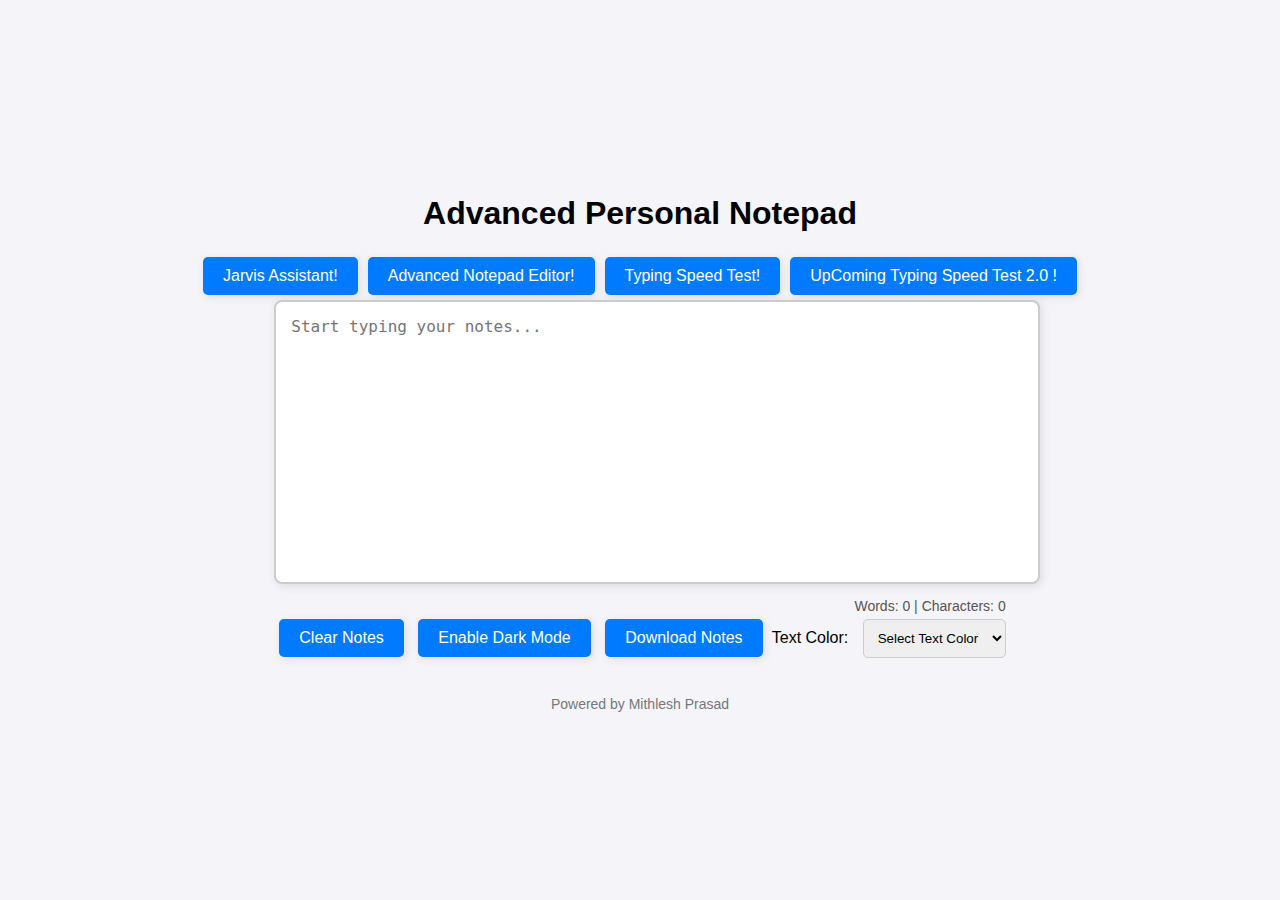
==== index.html @ 15b3ba30 "Update index.html" ====
<!DOCTYPE html>
<html lang="en">
<head>
  <meta charset="UTF-8">
  <meta name="viewport" content="width=device-width, initial-scale=1.0">
  <meta name="description" content="Advanced Personal Notepad with autosave, dark mode, and downloadable notes.">
  <title>Advanced Personal Notepad</title>
  <link rel="stylesheet" href="style.css">
</head>
<body>
  <header>
    <h1>Advanced Personal Notepad</h1>
    <nav>
     <div class="buttons">
         <a href="https://mithleshassistant.netlify.app/">
    <button>Jarvis Assistant!</button>
</a>
    <a href="Advanced-Notepad-Editor.html">
        <button>Advanced Notepad Editor!</button>
    </a>
    <a href="Typing-Speed-Test.html">
        <button>Typing Speed Test!</button>
    </a>
   <a href="typing.html">
    <button>UpComing Typing Speed Test 2.0 !</button>
</a>

</div>
    </nav>
  </header>

  <main>
    <section class="notepad-container">
      <textarea id="notepad" aria-label="Personal Notepad" placeholder="Start typing your notes..."></textarea>
      <div class="stats" aria-live="polite">
        <span id="wordCount">Words: 0</span> | 
        <span id="charCount">Characters: 0</span>
      </div>
    </section>

    <section class="actions">
      <button id="clear" aria-label="Clear notes">Clear Notes</button>
      <button id="darkModeToggle" aria-label="Toggle dark mode">Enable Dark Mode</button>
      <button id="download" aria-label="Download notes">Download Notes</button>
      <label for="colorPicker">Text Color:</label>
      <select id="colorPicker" aria-label="Change text color">
        <option value="" selected>Select Text Color</option>
        <option value="red">Red</option>
        <option value="green">Green</option>
        <option value="blue">Blue</option>
        <option value="purple">Purple</option>
      </select>
    </section>
  </main>

  <footer>
    <p>Powered by Mithlesh Prasad</p>
  </footer>

  <div class="autosave-notification" id="autosaveNotification" role="alert">Saved!</div>

  <script src="script.js"></script>
</body>
</html>
---- style.css ----
body {
      font-family: Arial, sans-serif;
      margin: 0;
      padding: 0;
      display: flex;
      flex-direction: column;
      align-items: center;
      justify-content: center;
      height: 100vh;
      background-color: #f4f4f9;
      transition: background-color 0.3s, color 0.3s;
    }
    .container {
      width: 90%;
      max-width: 1000px;
    }
    h1 {
      text-align: center;
      margin-bottom: 20px;
    }
    textarea {
      width: 100%;
      height: 250px;
      padding: 15px;
      font-size: 16px;
      border: 2px solid #ccc;
      border-radius: 8px;
      resize: none;
      outline: none;
      box-shadow: 2px 2px 10px rgba(0, 0, 0, 0.1);
      transition: border-color 0.3s, background-color 0.3s;
    }
    textarea:focus {
      border-color: #007BFF;
    }
    .buttons {
      margin-top: 10px;
      display: flex;
      justify-content: space-between;
      flex-wrap: wrap;
    }
    button {
      padding: 10px 20px;
      font-size: 16px;
      background-color: #007BFF;
      color: white;
      border: none;
      border-radius: 5px;
      cursor: pointer;
      margin: 5px;
      box-shadow: 2px 2px 10px rgba(0, 0, 0, 0.1);
      transition: background-color 0.3s;
    }
    button:hover {
      background-color: #0056b3;
    }
    select {
      padding: 10px;
      margin-left: 10px;
      border-radius: 5px;
      border: 1px solid #ccc;
    }
    .stats {
      margin-top: 10px;
      font-size: 14px;
      text-align: right;
      color: #555;
    }
    .dark-mode {
      background-color: #222;
      color: #fff;
    }
    .dark-mode textarea {
      background-color: #333;
      color: #fff;
      border-color: #555;
    }
    .autosave-notification {
      text-align: center;
      font-size: 14px;
      color: green;
      display: none;
    }
     footer {
      text-align: center;
      margin-top: 20px;
      font-size: 14px;
      color: #777;
    }
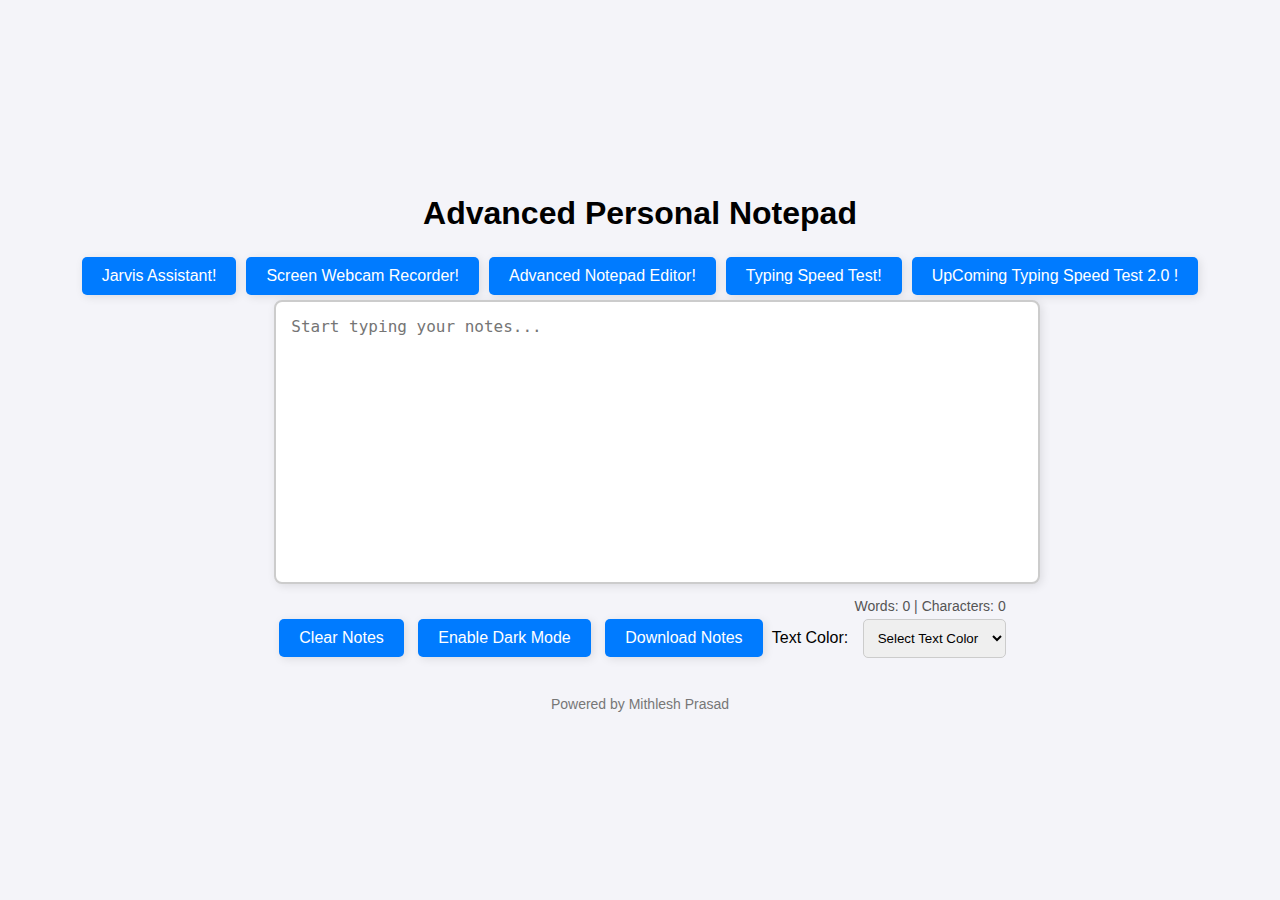
==== commit 2760d6fb: "Screen Webcam Recorder" ====
--- a/index.html
+++ b/index.html
@@ -14,6 +14,9 @@
      <div class="buttons">
          <a href="https://mithleshassistant.netlify.app/">
     <button>Jarvis Assistant!</button>
+</a>
+         <a href="Screen&WebcamRecorder.html">
+    <button>Screen Webcam Recorder!</button>
 </a>
     <a href="Advanced-Notepad-Editor.html">
         <button>Advanced Notepad Editor!</button>
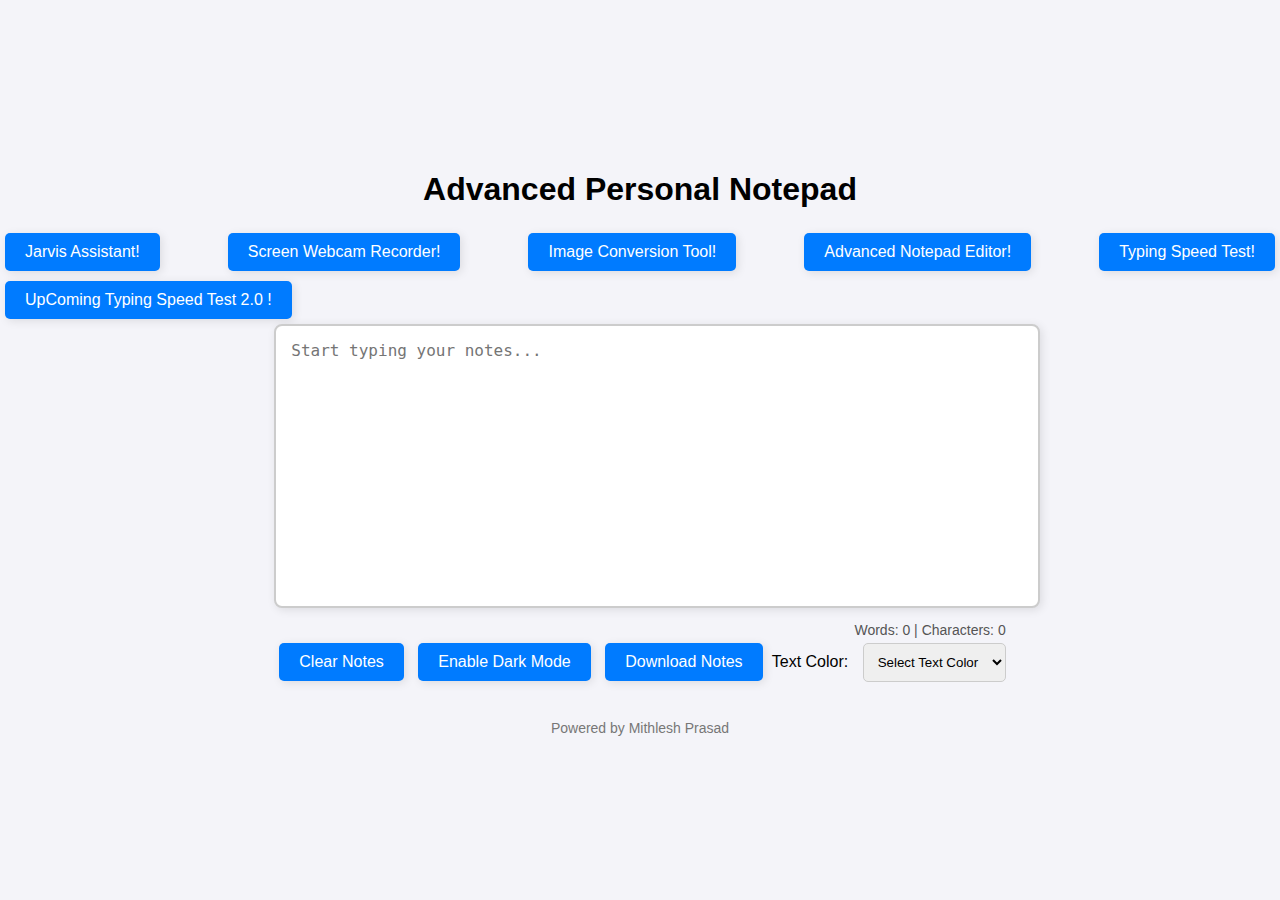
==== commit e829db12: "Image Conversion Tool" ====
--- a/index.html
+++ b/index.html
@@ -17,6 +17,9 @@
 </a>
          <a href="Screen&WebcamRecorder.html">
     <button>Screen Webcam Recorder!</button>
+</a>
+               <a href="ImageConversionTool.html">
+    <button>Image Conversion Tool!</button>
 </a>
     <a href="Advanced-Notepad-Editor.html">
         <button>Advanced Notepad Editor!</button>
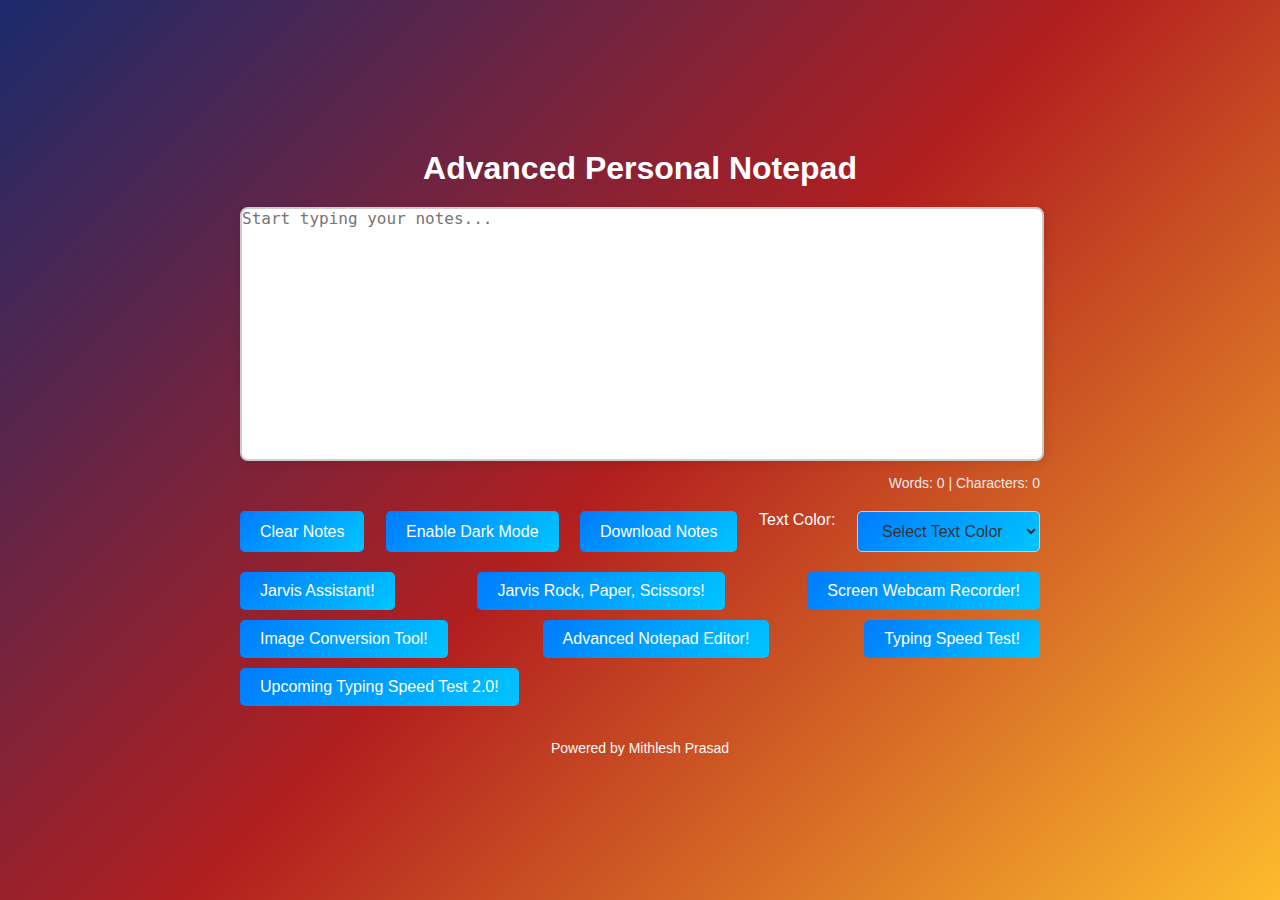
==== commit 78861b86: "add more feature" ====
--- a/index.html
+++ b/index.html
@@ -5,34 +5,137 @@
   <meta name="viewport" content="width=device-width, initial-scale=1.0">
   <meta name="description" content="Advanced Personal Notepad with autosave, dark mode, and downloadable notes.">
   <title>Advanced Personal Notepad</title>
-  <link rel="stylesheet" href="style.css">
+  <!-- <link rel="stylesheet" href="style.css"> -->
+  <style>
+    body {
+      font-family: Arial, sans-serif;
+      margin: 0;
+      padding: 0;
+      display: flex;
+      flex-direction: column;
+      align-items: center;
+      justify-content: center;
+      min-height: 100vh;
+      background: linear-gradient(135deg, #1a2a6c, #b21f1f, #fdbb2d);
+      color: #fff;
+      transition: background-color 0.3s, color 0.3s;
+    }
+
+    header {
+      text-align: center;
+      padding: 20px;
+    }
+
+    header h1 {
+      margin: 0;
+      font-size: 2rem;
+    }
+
+    main {
+      width: 90%;
+      max-width: 800px;
+    }
+
+    .notepad-container {
+      margin-bottom: 20px;
+    }
+
+    textarea {
+      width: 100%;
+      height: 250px;
+      padding: 0;
+      font-size: 16px;
+      border: 2px solid #ccc;
+      border-radius: 8px;
+      resize: none;
+      outline: none;
+      box-shadow: 2px 2px 10px rgba(0, 0, 0, 0.1);
+      transition: border-color 0.3s, background-color 0.3s;
+    }
+
+    textarea:focus {
+      border-color: #007BFF;
+    }
+    .dark-mode {
+      background-color: #222;
+      color: #fff;
+    }
+    .dark-mode textarea {
+      background-color: #333;
+      color: #fff;
+      border-color: #555;
+    }
+    .stats {
+      margin-top: 10px;
+      font-size: 14px;
+      text-align: right;
+      color: #eee9e9;
+    }
+
+    .actions {
+      margin-top: 20px;
+      display: flex;
+      flex-wrap: wrap;
+      gap: 10px;
+      justify-content: space-between;
+    }
+
+    .actions button,
+    .actions select {
+      padding: 10px 20px;
+      font-size: 16px;
+      border: none;
+      border-radius: 5px;
+      background: linear-gradient(135deg, #007bff, #00c6ff);
+      color: white;
+      cursor: pointer;
+      transition: 0.3s;
+    }
+
+    .actions button:hover {
+      background: linear-gradient(135deg, #00c6ff, #007bff);
+    }
+
+    .actions select {
+      background-color: #fff;
+      color: #333;
+      border: 1px solid #ccc;
+    }
+
+    footer {
+      text-align: center;
+      margin-top: 20px;
+      font-size: 14px;
+      color: #fdf9f9;
+    }
+
+    .autosave-notification {
+      text-align: center;
+      font-size: 14px;
+      color: rgb(229, 238, 229);
+      display: none;
+    }
+
+    @media (max-width: 768px) {
+      header h1 {
+        font-size: 1.5rem;
+      }
+
+      .actions {
+        flex-direction: column;
+        align-items: center;
+      }
+
+      .actions button,
+      .actions select {
+        width: 100%;
+      }
+    }
+  </style>
 </head>
 <body>
   <header>
     <h1>Advanced Personal Notepad</h1>
-    <nav>
-     <div class="buttons">
-         <a href="https://mithleshassistant.netlify.app/">
-    <button>Jarvis Assistant!</button>
-</a>
-         <a href="Screen&WebcamRecorder.html">
-    <button>Screen Webcam Recorder!</button>
-</a>
-               <a href="ImageConversionTool.html">
-    <button>Image Conversion Tool!</button>
-</a>
-    <a href="Advanced-Notepad-Editor.html">
-        <button>Advanced Notepad Editor!</button>
-    </a>
-    <a href="Typing-Speed-Test.html">
-        <button>Typing Speed Test!</button>
-    </a>
-   <a href="typing.html">
-    <button>UpComing Typing Speed Test 2.0 !</button>
-</a>
-
-</div>
-    </nav>
   </header>
 
   <main>
@@ -57,10 +160,34 @@
         <option value="purple">Purple</option>
       </select>
     </section>
+
+    <section class="actions">
+      <a href="https://mithleshassistant.netlify.app/">
+        <button>Jarvis Assistant!</button>
+      </a>
+      <a href="rockpeper.html">
+        <button>Jarvis Rock, Paper, Scissors!</button>
+      </a>
+      <a href="Screen&WebcamRecorder.html">
+        <button>Screen Webcam Recorder!</button>
+      </a>
+      <a href="ImageConversionTool.html">
+        <button>Image Conversion Tool!</button>
+      </a>
+      <a href="Advanced-Notepad-Editor.html">
+        <button>Advanced Notepad Editor!</button>
+      </a>
+      <a href="Typing-Speed-Test.html">
+        <button>Typing Speed Test!</button>
+      </a>
+      <a href="typing.html">
+        <button>Upcoming Typing Speed Test 2.0!</button>
+      </a>
+    </section>
   </main>
 
   <footer>
-    <p>Powered by Mithlesh Prasad</p>
+    <p class="text-light">Powered by Mithlesh Prasad</p>
   </footer>
 
   <div class="autosave-notification" id="autosaveNotification" role="alert">Saved!</div>
--- a/style.css
+++ b/style.css
@@ -8,7 +8,9 @@
       align-items: center;
       justify-content: center;
       height: 100vh;
-      background-color: #f4f4f9;
+      background: linear-gradient(135deg, #1a2a6c, #b21f1f, #fdbb2d);
+      color: #fff;
+      /* background-color: #f4f4f9; */
       transition: background-color 0.3s, color 0.3s;
     }
     .container {
@@ -34,7 +36,44 @@
     textarea:focus {
       border-color: #007BFF;
     }
-    .buttons {
+    .buttons button {
+      margin: 15px;
+      padding: 15px 40px;
+      font-size: 18px;
+      border: none;
+      border-radius: 10px;
+      background: linear-gradient(135deg, #007bff, #00c6ff);
+      color: white;
+      cursor: pointer;
+      transition: 0.4s;
+      position: relative;
+      overflow: hidden;
+      box-shadow: 0 5px 15px rgba(0, 255, 255, 0.3);
+    }
+
+    .buttons button:hover {
+      background: linear-gradient(135deg, #00c6ff, #007bff);
+      transform: scale(1.1);
+      box-shadow: 0 10px 25px rgba(0, 255, 255, 0.5);
+    }
+
+    .buttons button::after {
+      content: '';
+      position: absolute;
+      top: 0;
+      left: 0;
+      width: 100%;
+      height: 100%;
+      background: rgba(255, 255, 255, 0.2);
+      opacity: 0;
+      pointer-events: none;
+      transition: opacity 0.4s;
+    }
+
+    .buttons button:hover::after {
+      opacity: 1;
+    }
+    /* .buttons {
       margin-top: 10px;
       display: flex;
       justify-content: space-between;
@@ -54,7 +93,7 @@
     }
     button:hover {
       background-color: #0056b3;
-    }
+    } */
     select {
       padding: 10px;
       margin-left: 10px;
@@ -65,7 +104,7 @@
       margin-top: 10px;
       font-size: 14px;
       text-align: right;
-      color: #555;
+      color: #eee9e9;
     }
     .dark-mode {
       background-color: #222;
@@ -79,13 +118,13 @@
     .autosave-notification {
       text-align: center;
       font-size: 14px;
-      color: green;
+      color: rgb(229, 238, 229);
       display: none;
     }
      footer {
       text-align: center;
       margin-top: 20px;
       font-size: 14px;
-      color: #777;
+      color: #fdf9f9;
     }
   
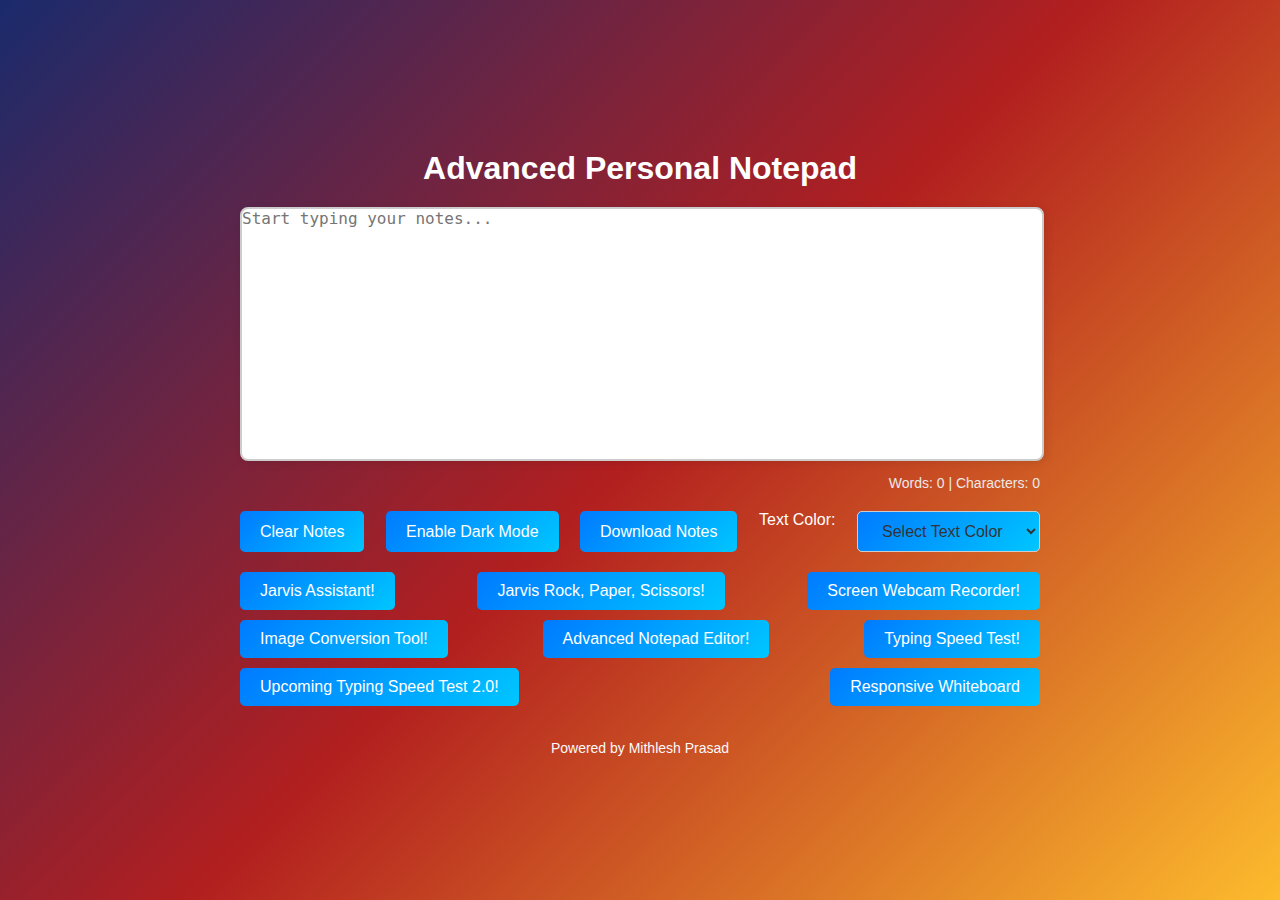
==== commit b33ce8e1: "Update index.html" ====
--- a/index.html
+++ b/index.html
@@ -183,6 +183,9 @@
       <a href="typing.html">
         <button>Upcoming Typing Speed Test 2.0!</button>
       </a>
+      <a href="ResponsiveWhiteboard.html">
+        <button>Responsive Whiteboard</button>
+      </a>
     </section>
   </main>
 
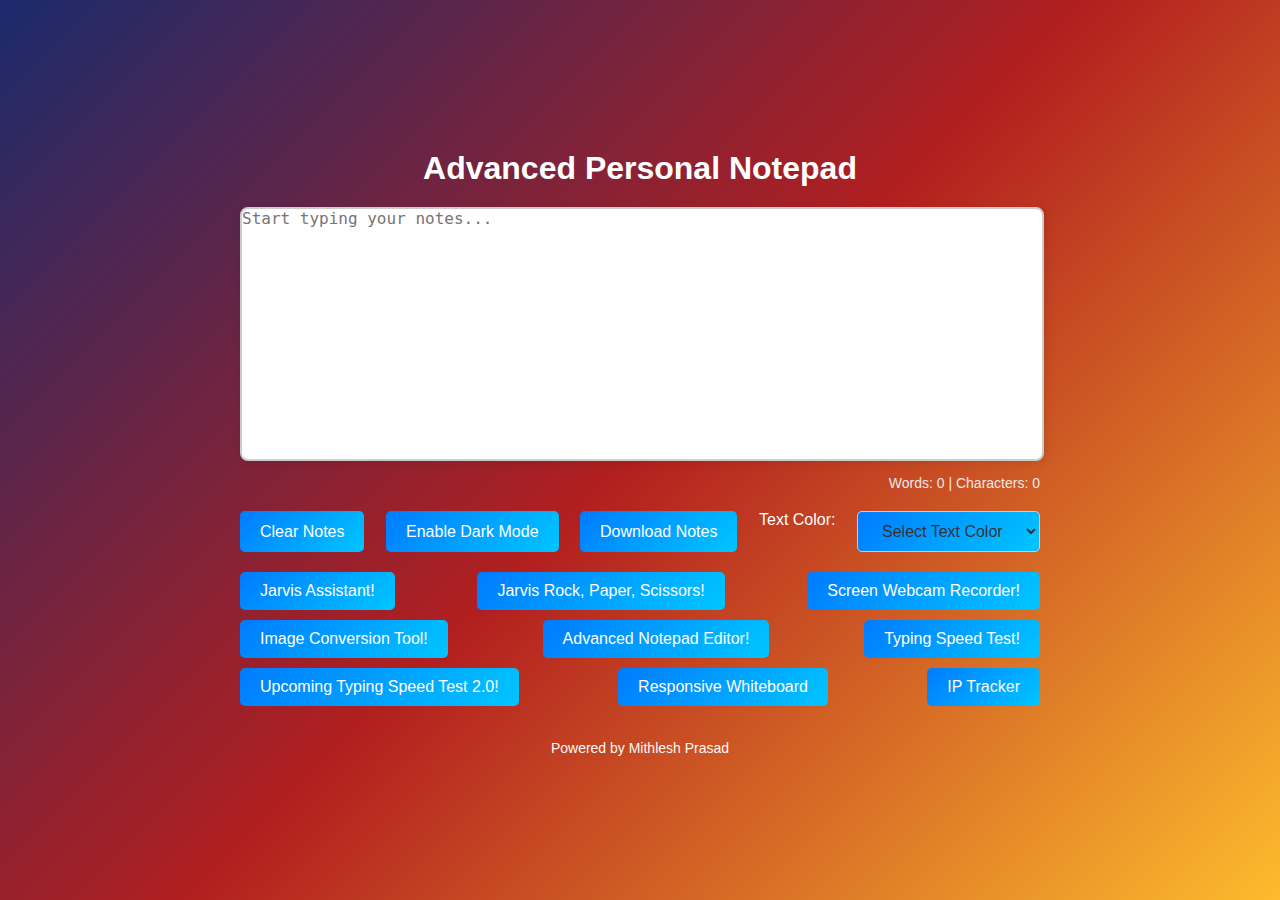
==== commit 12ec4261: "IP Tracker" ====
--- a/index.html
+++ b/index.html
@@ -186,6 +186,9 @@
       <a href="ResponsiveWhiteboard.html">
         <button>Responsive Whiteboard</button>
       </a>
+      <a href="ip.html">
+        <button>IP Tracker</button>
+      </a>
     </section>
   </main>
 
--- a/style.css
+++ b/style.css
@@ -1,130 +1,40 @@
-
-    body {
-      font-family: Arial, sans-serif;
-      margin: 0;
-      padding: 0;
-      display: flex;
-      flex-direction: column;
-      align-items: center;
-      justify-content: center;
-      height: 100vh;
-      background: linear-gradient(135deg, #1a2a6c, #b21f1f, #fdbb2d);
-      color: #fff;
-      /* background-color: #f4f4f9; */
-      transition: background-color 0.3s, color 0.3s;
-    }
-    .container {
-      width: 90%;
-      max-width: 1000px;
-    }
-    h1 {
-      text-align: center;
-      margin-bottom: 20px;
-    }
-    textarea {
-      width: 100%;
-      height: 250px;
-      padding: 15px;
-      font-size: 16px;
-      border: 2px solid #ccc;
-      border-radius: 8px;
-      resize: none;
-      outline: none;
-      box-shadow: 2px 2px 10px rgba(0, 0, 0, 0.1);
-      transition: border-color 0.3s, background-color 0.3s;
-    }
-    textarea:focus {
-      border-color: #007BFF;
-    }
-    .buttons button {
-      margin: 15px;
-      padding: 15px 40px;
-      font-size: 18px;
-      border: none;
-      border-radius: 10px;
-      background: linear-gradient(135deg, #007bff, #00c6ff);
-      color: white;
-      cursor: pointer;
-      transition: 0.4s;
-      position: relative;
-      overflow: hidden;
-      box-shadow: 0 5px 15px rgba(0, 255, 255, 0.3);
-    }
-
-    .buttons button:hover {
-      background: linear-gradient(135deg, #00c6ff, #007bff);
-      transform: scale(1.1);
-      box-shadow: 0 10px 25px rgba(0, 255, 255, 0.5);
-    }
-
-    .buttons button::after {
-      content: '';
-      position: absolute;
-      top: 0;
-      left: 0;
-      width: 100%;
-      height: 100%;
-      background: rgba(255, 255, 255, 0.2);
-      opacity: 0;
-      pointer-events: none;
-      transition: opacity 0.4s;
-    }
-
-    .buttons button:hover::after {
-      opacity: 1;
-    }
-    /* .buttons {
-      margin-top: 10px;
-      display: flex;
-      justify-content: space-between;
-      flex-wrap: wrap;
-    }
-    button {
-      padding: 10px 20px;
-      font-size: 16px;
-      background-color: #007BFF;
-      color: white;
-      border: none;
-      border-radius: 5px;
-      cursor: pointer;
-      margin: 5px;
-      box-shadow: 2px 2px 10px rgba(0, 0, 0, 0.1);
-      transition: background-color 0.3s;
-    }
-    button:hover {
-      background-color: #0056b3;
-    } */
-    select {
-      padding: 10px;
-      margin-left: 10px;
-      border-radius: 5px;
-      border: 1px solid #ccc;
-    }
-    .stats {
-      margin-top: 10px;
-      font-size: 14px;
-      text-align: right;
-      color: #eee9e9;
-    }
-    .dark-mode {
-      background-color: #222;
-      color: #fff;
-    }
-    .dark-mode textarea {
-      background-color: #333;
-      color: #fff;
-      border-color: #555;
-    }
-    .autosave-notification {
-      text-align: center;
-      font-size: 14px;
-      color: rgb(229, 238, 229);
-      display: none;
-    }
-     footer {
-      text-align: center;
-      margin-top: 20px;
-      font-size: 14px;
-      color: #fdf9f9;
-    }
-  
+body {
+    font-family: Arial, sans-serif;
+    margin: 0;
+    padding: 0;
+  }
+  
+  header {
+    background-color: #007BFF;
+    color: white;
+    padding: 10px;
+    text-align: center;
+  }
+  
+  nav a {
+    color: white;
+    text-decoration: none;
+    margin: 0 10px;
+  }
+  
+  main {
+    padding: 20px;
+    text-align: center;
+  }
+  
+  .toolbar {
+    margin-bottom: 10px;
+  }
+  
+  canvas {
+    border: 1px solid #ccc;
+    margin-top: 10px;
+  }
+  
+  #gallery img {
+    max-width: 200px;
+    margin: 10px;
+    border: 1px solid #ccc;
+    padding: 5px;
+  }
+  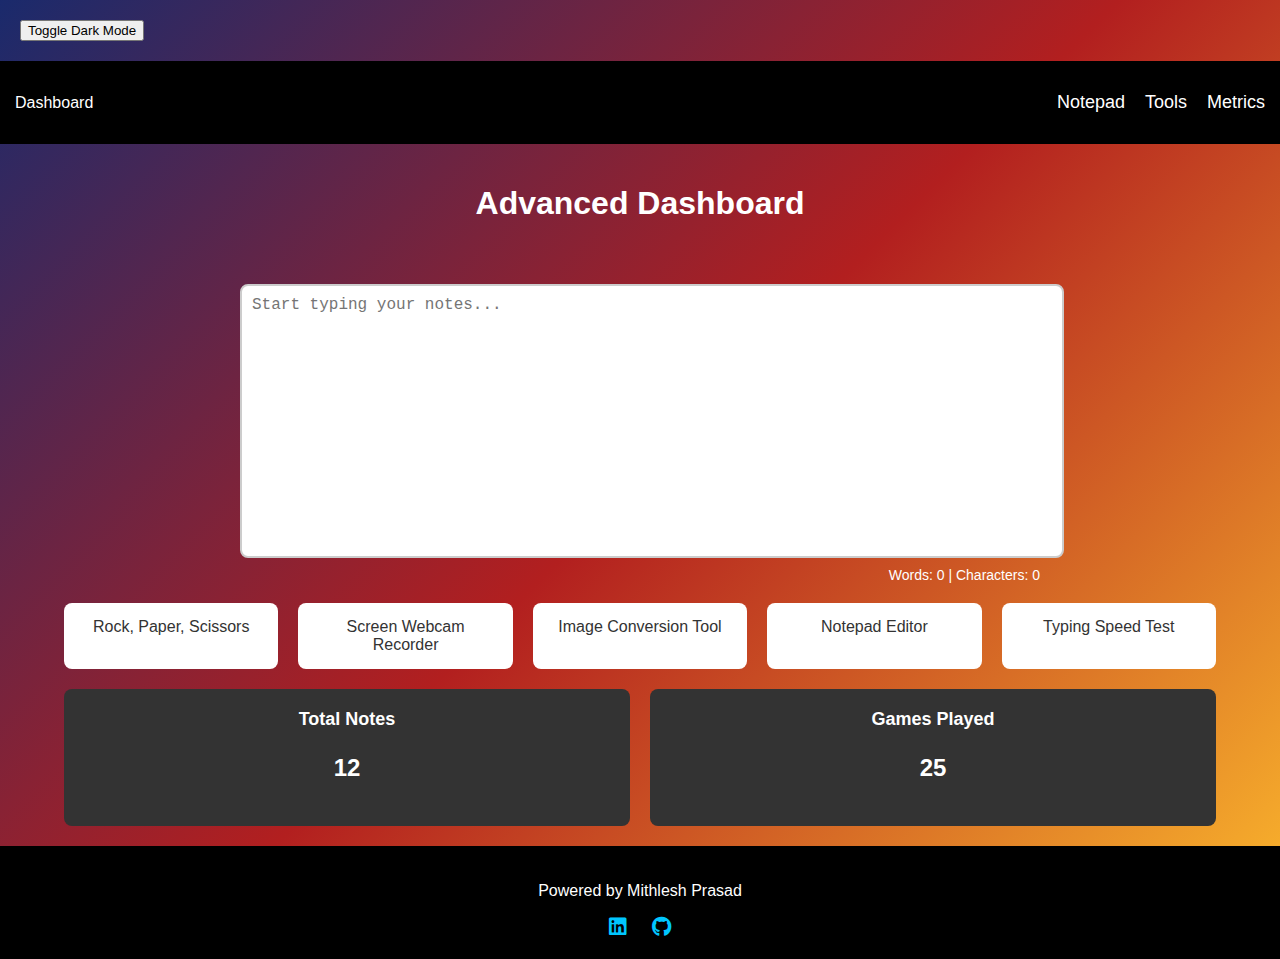
==== commit 3d74dcba: "Update index.html" ====
--- a/index.html
+++ b/index.html
@@ -3,201 +3,227 @@
 <head>
   <meta charset="UTF-8">
   <meta name="viewport" content="width=device-width, initial-scale=1.0">
-  <meta name="description" content="Advanced Personal Notepad with autosave, dark mode, and downloadable notes.">
-  <title>Advanced Personal Notepad</title>
-  <!-- <link rel="stylesheet" href="style.css"> -->
+  <meta name="description" content="Dashboard with Notepad, Tools, and Metrics.">
+  <title>Advanced Dashboard</title>
+  <link rel="stylesheet" href="https://cdnjs.cloudflare.com/ajax/libs/font-awesome/6.0.0-beta3/css/all.min.css">
   <style>
+    /* General Styles */
     body {
       font-family: Arial, sans-serif;
       margin: 0;
       padding: 0;
+      background: linear-gradient(135deg, #1a2a6c, #b21f1f, #fdbb2d);
+      color: #fff;
+      transition: background-color 0.3s, color 0.3s;
+    }
+    .dark-mode {
+      background-color: #222;
+      color: #fff;
+    }
+    a {
+      text-decoration: none;
+      color: inherit;
+    }
+
+    /* Navbar */
+    nav {
+      background: #000;
+      padding: 15px;
+      position: sticky;
+      top: 0;
+      z-index: 1000;
       display: flex;
-      flex-direction: column;
+      justify-content: space-between;
       align-items: center;
-      justify-content: center;
-      min-height: 100vh;
-      background: linear-gradient(135deg, #1a2a6c, #b21f1f, #fdbb2d);
-      color: #fff;
-      transition: background-color 0.3s, color 0.3s;
-    }
-
+    }
+    nav ul {
+      list-style: none;
+      display: flex;
+      gap: 20px;
+    }
+    nav ul li {
+      display: inline;
+    }
+    nav ul li a {
+      color: #fff;
+      font-size: 18px;
+    }
+    nav ul li a:hover {
+      color: #00c6ff;
+    }
+
+    /* Header */
     header {
       text-align: center;
       padding: 20px;
     }
 
-    header h1 {
-      margin: 0;
-      font-size: 2rem;
-    }
-
-    main {
+    /* Notepad Section */
+    #notepad-section {
       width: 90%;
       max-width: 800px;
-    }
-
-    .notepad-container {
-      margin-bottom: 20px;
-    }
-
+      margin: 20px auto;
+    }
     textarea {
       width: 100%;
       height: 250px;
-      padding: 0;
+      padding: 10px;
       font-size: 16px;
       border: 2px solid #ccc;
       border-radius: 8px;
       resize: none;
       outline: none;
-      box-shadow: 2px 2px 10px rgba(0, 0, 0, 0.1);
-      transition: border-color 0.3s, background-color 0.3s;
-    }
-
-    textarea:focus {
-      border-color: #007BFF;
-    }
-    .dark-mode {
-      background-color: #222;
-      color: #fff;
-    }
-    .dark-mode textarea {
-      background-color: #333;
-      color: #fff;
-      border-color: #555;
     }
     .stats {
-      margin-top: 10px;
+      text-align: right;
+      margin-top: 5px;
       font-size: 14px;
-      text-align: right;
-      color: #eee9e9;
-    }
-
-    .actions {
-      margin-top: 20px;
-      display: flex;
-      flex-wrap: wrap;
-      gap: 10px;
-      justify-content: space-between;
-    }
-
-    .actions button,
-    .actions select {
-      padding: 10px 20px;
-      font-size: 16px;
-      border: none;
-      border-radius: 5px;
-      background: linear-gradient(135deg, #007bff, #00c6ff);
-      color: white;
-      cursor: pointer;
-      transition: 0.3s;
-    }
-
-    .actions button:hover {
-      background: linear-gradient(135deg, #00c6ff, #007bff);
-    }
-
-    .actions select {
-      background-color: #fff;
+    }
+
+    /* Tools Section */
+    .tools-container {
+      width: 90%;
+      max-width: 1200px;
+      margin: 20px auto;
+      display: grid;
+      grid-template-columns: repeat(auto-fit, minmax(200px, 1fr));
+      gap: 20px;
+    }
+    .tool-card {
+      background: #fff;
       color: #333;
-      border: 1px solid #ccc;
-    }
-
+      text-align: center;
+      padding: 15px;
+      border-radius: 8px;
+      transition: transform 0.3s;
+    }
+    .tool-card:hover {
+      transform: scale(1.05);
+    }
+
+    /* Widgets Section */
+    .widgets-container {
+      width: 90%;
+      max-width: 1200px;
+      margin: 20px auto;
+      display: grid;
+      grid-template-columns: repeat(auto-fit, minmax(200px, 1fr));
+      gap: 20px;
+    }
+    .widget {
+      background: #333;
+      padding: 20px;
+      border-radius: 8px;
+      text-align: center;
+    }
+    .widget h3 {
+      margin: 0;
+      font-size: 18px;
+    }
+    .widget p {
+      font-size: 24px;
+      font-weight: bold;
+    }
+
+    /* Footer */
     footer {
       text-align: center;
-      margin-top: 20px;
-      font-size: 14px;
-      color: #fdf9f9;
-    }
-
-    .autosave-notification {
-      text-align: center;
-      font-size: 14px;
-      color: rgb(229, 238, 229);
-      display: none;
-    }
-
+      padding: 20px;
+      background: #000;
+      color: #fff;
+    }
+    footer a {
+      margin: 0 10px;
+      color: #00c6ff;
+      font-size: 20px;
+    }
+
+    /* Responsive Design */
     @media (max-width: 768px) {
-      header h1 {
-        font-size: 1.5rem;
+      nav ul {
+        flex-direction: column;
+        gap: 10px;
       }
-
-      .actions {
-        flex-direction: column;
-        align-items: center;
-      }
-
-      .actions button,
-      .actions select {
-        width: 100%;
+      .tools-container, .widgets-container {
+        grid-template-columns: 1fr;
       }
     }
   </style>
 </head>
 <body>
+  <!-- Navbar -->
+  <nav>
+    <span>Dashboard</span>
+    <ul>
+      <li><a href="#notepad-section">Notepad</a></li>
+      <li><a href="#tools-section">Tools</a></li>
+      <li><a href="#metrics-section">Metrics</a></li>
+    </ul>
+  </nav>
+
+  <!-- Header -->
   <header>
-    <h1>Advanced Personal Notepad</h1>
+    <h1>Advanced Dashboard</h1>
   </header>
 
-  <main>
-    <section class="notepad-container">
-      <textarea id="notepad" aria-label="Personal Notepad" placeholder="Start typing your notes..."></textarea>
-      <div class="stats" aria-live="polite">
-        <span id="wordCount">Words: 0</span> | 
-        <span id="charCount">Characters: 0</span>
-      </div>
-    </section>
-
-    <section class="actions">
-      <button id="clear" aria-label="Clear notes">Clear Notes</button>
-      <button id="darkModeToggle" aria-label="Toggle dark mode">Enable Dark Mode</button>
-      <button id="download" aria-label="Download notes">Download Notes</button>
-      <label for="colorPicker">Text Color:</label>
-      <select id="colorPicker" aria-label="Change text color">
-        <option value="" selected>Select Text Color</option>
-        <option value="red">Red</option>
-        <option value="green">Green</option>
-        <option value="blue">Blue</option>
-        <option value="purple">Purple</option>
-      </select>
-    </section>
-
-    <section class="actions">
-      <a href="https://mithleshassistant.netlify.app/">
-        <button>Jarvis Assistant!</button>
-      </a>
-      <a href="rockpeper.html">
-        <button>Jarvis Rock, Paper, Scissors!</button>
-      </a>
-      <a href="Screen&WebcamRecorder.html">
-        <button>Screen Webcam Recorder!</button>
-      </a>
-      <a href="ImageConversionTool.html">
-        <button>Image Conversion Tool!</button>
-      </a>
-      <a href="Advanced-Notepad-Editor.html">
-        <button>Advanced Notepad Editor!</button>
-      </a>
-      <a href="Typing-Speed-Test.html">
-        <button>Typing Speed Test!</button>
-      </a>
-      <a href="typing.html">
-        <button>Upcoming Typing Speed Test 2.0!</button>
-      </a>
-      <a href="ResponsiveWhiteboard.html">
-        <button>Responsive Whiteboard</button>
-      </a>
-      <a href="ip.html">
-        <button>IP Tracker</button>
-      </a>
-    </section>
-  </main>
-
+  <!-- Notepad Section -->
+  <section id="notepad-section">
+    <textarea id="notepad" placeholder="Start typing your notes..."></textarea>
+    <div class="stats">
+      <span id="wordCount">Words: 0</span> | 
+      <span id="charCount">Characters: 0</span>
+    </div>
+  </section>
+
+  <!-- Tools Section -->
+  <section id="tools-section" class="tools-container">
+    <div class="tool-card"><a href="rockpeper.html">Rock, Paper, Scissors</a></div>
+    <div class="tool-card"><a href="Screen&WebcamRecorder.html">Screen Webcam Recorder</a></div>
+    <div class="tool-card"><a href="ImageConversionTool.html">Image Conversion Tool</a></div>
+    <div class="tool-card"><a href="Advanced-Notepad-Editor.html">Notepad Editor</a></div>
+    <div class="tool-card"><a href="Typing-Speed-Test.html">Typing Speed Test</a></div>
+  </section>
+
+  <!-- Widgets Section -->
+  <section id="metrics-section" class="widgets-container">
+    <div class="widget">
+      <h3>Total Notes</h3>
+      <p>12</p>
+    </div>
+    <div class="widget">
+      <h3>Games Played</h3>
+      <p>25</p>
+    </div>
+  </section>
+
+  <!-- Footer -->
   <footer>
-    <p class="text-light">Powered by Mithlesh Prasad</p>
+    <p>Powered by Mithlesh Prasad</p>
+    <a href="https://linkedin.com"><i class="fab fa-linkedin"></i></a>
+    <a href="https://github.com"><i class="fab fa-github"></i></a>
   </footer>
 
-  <div class="autosave-notification" id="autosaveNotification" role="alert">Saved!</div>
-
-  <script src="script.js"></script>
+  <script>
+    // Notepad Functionality
+    const notepad = document.getElementById("notepad");
+    const wordCount = document.getElementById("wordCount");
+    const charCount = document.getElementById("charCount");
+
+    notepad.addEventListener("input", () => {
+      const text = notepad.value;
+      wordCount.textContent = `Words: ${text.split(/\s+/).filter(Boolean).length}`;
+      charCount.textContent = `Characters: ${text.length}`;
+    });
+
+    // Dark Mode Toggle
+    const body = document.body;
+    const toggleDarkMode = document.createElement("button");
+    toggleDarkMode.textContent = "Toggle Dark Mode";
+    toggleDarkMode.style.margin = "20px";
+    toggleDarkMode.addEventListener("click", () => {
+      body.classList.toggle("dark-mode");
+    });
+    document.body.prepend(toggleDarkMode);
+  </script>
 </body>
 </html>
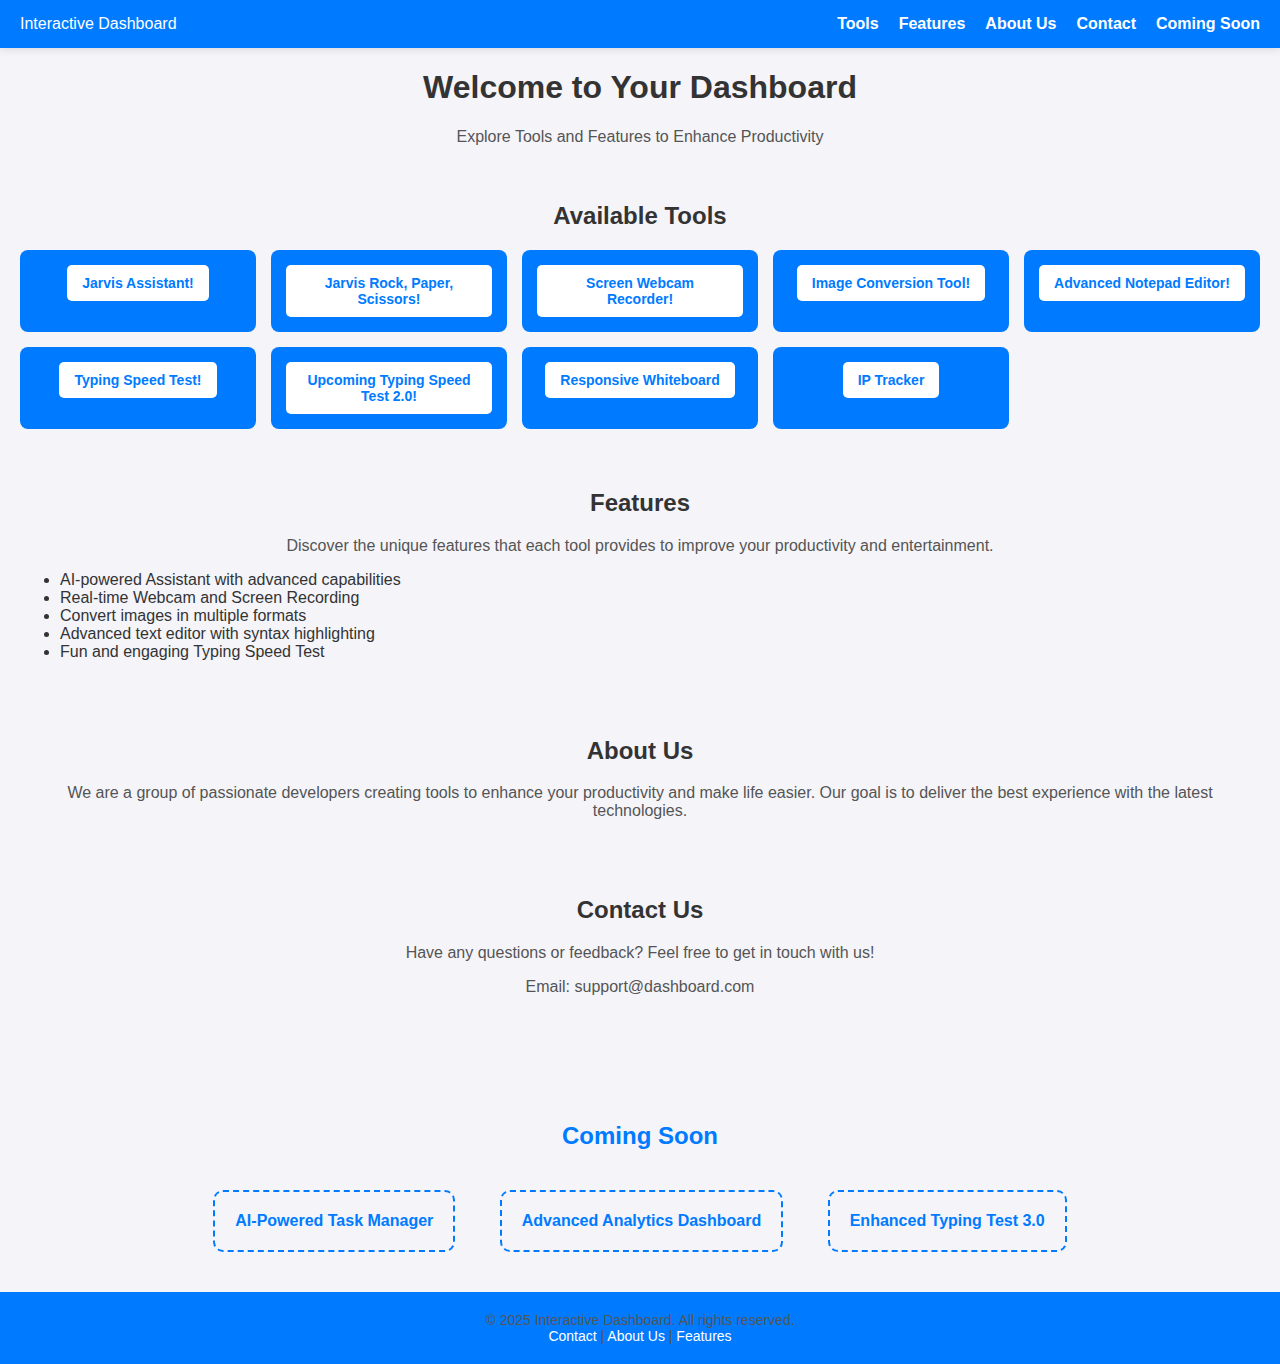
==== commit 127e3d66: "Update index.html" ====
--- a/index.html
+++ b/index.html
@@ -3,22 +3,15 @@
 <head>
   <meta charset="UTF-8">
   <meta name="viewport" content="width=device-width, initial-scale=1.0">
-  <meta name="description" content="Dashboard with Notepad, Tools, and Metrics.">
-  <title>Advanced Dashboard</title>
-  <link rel="stylesheet" href="https://cdnjs.cloudflare.com/ajax/libs/font-awesome/6.0.0-beta3/css/all.min.css">
+  <title>Interactive Dashboard</title>
   <style>
     /* General Styles */
     body {
-      font-family: Arial, sans-serif;
+      font-family: 'Arial', sans-serif;
       margin: 0;
       padding: 0;
-      background: linear-gradient(135deg, #1a2a6c, #b21f1f, #fdbb2d);
-      color: #fff;
-      transition: background-color 0.3s, color 0.3s;
-    }
-    .dark-mode {
-      background-color: #222;
-      color: #fff;
+      background: #f4f4f9;
+      color: #333;
     }
     a {
       text-decoration: none;
@@ -27,203 +20,231 @@
 
     /* Navbar */
     nav {
-      background: #000;
-      padding: 15px;
-      position: sticky;
-      top: 0;
-      z-index: 1000;
+      background: #007bff;
+      color: #fff;
+      padding: 15px 20px;
       display: flex;
       justify-content: space-between;
       align-items: center;
+      box-shadow: 0px 2px 8px rgba(0, 0, 0, 0.1);
     }
     nav ul {
       list-style: none;
       display: flex;
       gap: 20px;
+      margin: 0;
+      padding: 0;
     }
     nav ul li {
       display: inline;
     }
     nav ul li a {
       color: #fff;
-      font-size: 18px;
+      font-size: 16px;
+      font-weight: bold;
     }
     nav ul li a:hover {
-      color: #00c6ff;
-    }
-
-    /* Header */
-    header {
-      text-align: center;
+      text-decoration: underline;
+    }
+
+    /* Section Styles */
+    section {
       padding: 20px;
     }
-
-    /* Notepad Section */
-    #notepad-section {
-      width: 90%;
-      max-width: 800px;
-      margin: 20px auto;
-    }
-    textarea {
-      width: 100%;
-      height: 250px;
-      padding: 10px;
-      font-size: 16px;
-      border: 2px solid #ccc;
-      border-radius: 8px;
-      resize: none;
-      outline: none;
-    }
-    .stats {
-      text-align: right;
-      margin-top: 5px;
-      font-size: 14px;
+    h1, h2 {
+      text-align: center;
+    }
+    p {
+      text-align: center;
+      font-size: 1rem;
+      color: #555;
     }
 
     /* Tools Section */
     .tools-container {
-      width: 90%;
-      max-width: 1200px;
-      margin: 20px auto;
       display: grid;
       grid-template-columns: repeat(auto-fit, minmax(200px, 1fr));
-      gap: 20px;
+      gap: 15px;
+      margin-top: 20px;
     }
     .tool-card {
-      background: #fff;
-      color: #333;
       text-align: center;
       padding: 15px;
       border-radius: 8px;
-      transition: transform 0.3s;
+      background: #007bff;
+      color: #fff;
+      transition: transform 0.3s, box-shadow 0.3s;
     }
     .tool-card:hover {
-      transform: scale(1.05);
-    }
-
-    /* Widgets Section */
-    .widgets-container {
-      width: 90%;
-      max-width: 1200px;
-      margin: 20px auto;
-      display: grid;
-      grid-template-columns: repeat(auto-fit, minmax(200px, 1fr));
-      gap: 20px;
-    }
-    .widget {
-      background: #333;
+      transform: translateY(-5px);
+      box-shadow: 0px 5px 15px rgba(0, 0, 0, 0.2);
+    }
+    .tool-card button {
+      background: #fff;
+      color: #007bff;
+      padding: 10px 15px;
+      border: none;
+      border-radius: 5px;
+      cursor: pointer;
+      font-size: 14px;
+      font-weight: bold;
+    }
+    .tool-card button:hover {
+      background: #f4f4f9;
+    }
+
+    /* Coming Soon Section */
+    .coming-soon {
+      margin-top: 50px;
+      text-align: center;
+    }
+    .coming-soon h2 {
+      color: #007bff;
+    }
+    .coming-soon-card {
+      display: inline-block;
+      margin: 20px;
       padding: 20px;
-      border-radius: 8px;
-      text-align: center;
-    }
-    .widget h3 {
+      border: 2px dashed #007bff;
+      border-radius: 10px;
+      color: #007bff;
+      font-weight: bold;
+      font-size: 16px;
+    }
+
+    /* Footer Styles */
+    footer {
+      background: #007bff;
+      color: #fff;
+      text-align: center;
+      padding: 20px 0;
+      position: relative;
+      bottom: 0;
+      width: 100%;
+    }
+    footer p {
       margin: 0;
-      font-size: 18px;
-    }
-    .widget p {
-      font-size: 24px;
-      font-weight: bold;
-    }
-
-    /* Footer */
-    footer {
-      text-align: center;
-      padding: 20px;
-      background: #000;
-      color: #fff;
+      font-size: 14px;
     }
     footer a {
-      margin: 0 10px;
-      color: #00c6ff;
-      font-size: 20px;
-    }
-
-    /* Responsive Design */
-    @media (max-width: 768px) {
-      nav ul {
-        flex-direction: column;
-        gap: 10px;
-      }
-      .tools-container, .widgets-container {
-        grid-template-columns: 1fr;
-      }
+      color: #fff;
+      text-decoration: none;
+    }
+    footer a:hover {
+      text-decoration: underline;
     }
   </style>
 </head>
 <body>
   <!-- Navbar -->
   <nav>
-    <span>Dashboard</span>
+    <span>Interactive Dashboard</span>
     <ul>
-      <li><a href="#notepad-section">Notepad</a></li>
       <li><a href="#tools-section">Tools</a></li>
-      <li><a href="#metrics-section">Metrics</a></li>
+      <li><a href="#features-section">Features</a></li>
+      <li><a href="#about-section">About Us</a></li>
+      <li><a href="#contact-section">Contact</a></li>
+      <li><a href="#coming-soon">Coming Soon</a></li>
     </ul>
   </nav>
 
   <!-- Header -->
   <header>
-    <h1>Advanced Dashboard</h1>
+    <h1>Welcome to Your Dashboard</h1>
+    <p>Explore Tools and Features to Enhance Productivity</p>
   </header>
 
-  <!-- Notepad Section -->
-  <section id="notepad-section">
-    <textarea id="notepad" placeholder="Start typing your notes..."></textarea>
-    <div class="stats">
-      <span id="wordCount">Words: 0</span> | 
-      <span id="charCount">Characters: 0</span>
+  <!-- Tools Section -->
+  <section id="tools-section">
+    <h2>Available Tools</h2>
+    <div class="tools-container">
+      <div class="tool-card">
+        <a href="https://mithleshassistant.netlify.app/">
+          <button>Jarvis Assistant!</button>
+        </a>
+      </div>
+      <div class="tool-card">
+        <a href="rockpeper.html">
+          <button>Jarvis Rock, Paper, Scissors!</button>
+        </a>
+      </div>
+      <div class="tool-card">
+        <a href="Screen&WebcamRecorder.html">
+          <button>Screen Webcam Recorder!</button>
+        </a>
+      </div>
+      <div class="tool-card">
+        <a href="ImageConversionTool.html">
+          <button>Image Conversion Tool!</button>
+        </a>
+      </div>
+      <div class="tool-card">
+        <a href="Advanced-Notepad-Editor.html">
+          <button>Advanced Notepad Editor!</button>
+        </a>
+      </div>
+      <div class="tool-card">
+        <a href="Typing-Speed-Test.html">
+          <button>Typing Speed Test!</button>
+        </a>
+      </div>
+      <div class="tool-card">
+        <a href="typing.html">
+          <button>Upcoming Typing Speed Test 2.0!</button>
+        </a>
+      </div>
+      <div class="tool-card">
+        <a href="ResponsiveWhiteboard.html">
+          <button>Responsive Whiteboard</button>
+        </a>
+      </div>
+      <div class="tool-card">
+        <a href="ip.html">
+          <button>IP Tracker</button>
+        </a>
+      </div>
     </div>
   </section>
 
-  <!-- Tools Section -->
-  <section id="tools-section" class="tools-container">
-    <div class="tool-card"><a href="rockpeper.html">Rock, Paper, Scissors</a></div>
-    <div class="tool-card"><a href="Screen&WebcamRecorder.html">Screen Webcam Recorder</a></div>
-    <div class="tool-card"><a href="ImageConversionTool.html">Image Conversion Tool</a></div>
-    <div class="tool-card"><a href="Advanced-Notepad-Editor.html">Notepad Editor</a></div>
-    <div class="tool-card"><a href="Typing-Speed-Test.html">Typing Speed Test</a></div>
-  </section>
-
-  <!-- Widgets Section -->
-  <section id="metrics-section" class="widgets-container">
-    <div class="widget">
-      <h3>Total Notes</h3>
-      <p>12</p>
-    </div>
-    <div class="widget">
-      <h3>Games Played</h3>
-      <p>25</p>
-    </div>
-  </section>
-
-  <!-- Footer -->
+  <!-- Features Section -->
+  <section id="features-section">
+    <h2>Features</h2>
+    <p>Discover the unique features that each tool provides to improve your productivity and entertainment.</p>
+    <ul>
+      <li>AI-powered Assistant with advanced capabilities</li>
+      <li>Real-time Webcam and Screen Recording</li>
+      <li>Convert images in multiple formats</li>
+      <li>Advanced text editor with syntax highlighting</li>
+      <li>Fun and engaging Typing Speed Test</li>
+    </ul>
+  </section>
+
+  <!-- About Us Section -->
+  <section id="about-section">
+    <h2>About Us</h2>
+    <p>We are a group of passionate developers creating tools to enhance your productivity and make life easier. Our goal is to deliver the best experience with the latest technologies.</p>
+  </section>
+
+  <!-- Contact Section -->
+  <section id="contact-section">
+    <h2>Contact Us</h2>
+    <p>Have any questions or feedback? Feel free to get in touch with us!</p>
+    <p>Email: <a href="mailto:support@dashboard.com">support@dashboard.com</a></p>
+  </section>
+
+  <!-- Coming Soon Section -->
+  <section id="coming-soon" class="coming-soon">
+    <h2>Coming Soon</h2>
+    <div class="coming-soon-card">AI-Powered Task Manager</div>
+    <div class="coming-soon-card">Advanced Analytics Dashboard</div>
+    <div class="coming-soon-card">Enhanced Typing Test 3.0</div>
+  </section>
+
+  <!-- Footer Section -->
   <footer>
-    <p>Powered by Mithlesh Prasad</p>
-    <a href="https://linkedin.com"><i class="fab fa-linkedin"></i></a>
-    <a href="https://github.com"><i class="fab fa-github"></i></a>
+    <p>&copy; 2025 Interactive Dashboard. All rights reserved.</p>
+    <p><a href="#contact-section">Contact</a> | <a href="#about-section">About Us</a> | <a href="#features-section">Features</a></p>
   </footer>
 
-  <script>
-    // Notepad Functionality
-    const notepad = document.getElementById("notepad");
-    const wordCount = document.getElementById("wordCount");
-    const charCount = document.getElementById("charCount");
-
-    notepad.addEventListener("input", () => {
-      const text = notepad.value;
-      wordCount.textContent = `Words: ${text.split(/\s+/).filter(Boolean).length}`;
-      charCount.textContent = `Characters: ${text.length}`;
-    });
-
-    // Dark Mode Toggle
-    const body = document.body;
-    const toggleDarkMode = document.createElement("button");
-    toggleDarkMode.textContent = "Toggle Dark Mode";
-    toggleDarkMode.style.margin = "20px";
-    toggleDarkMode.addEventListener("click", () => {
-      body.classList.toggle("dark-mode");
-    });
-    document.body.prepend(toggleDarkMode);
-  </script>
 </body>
 </html>
